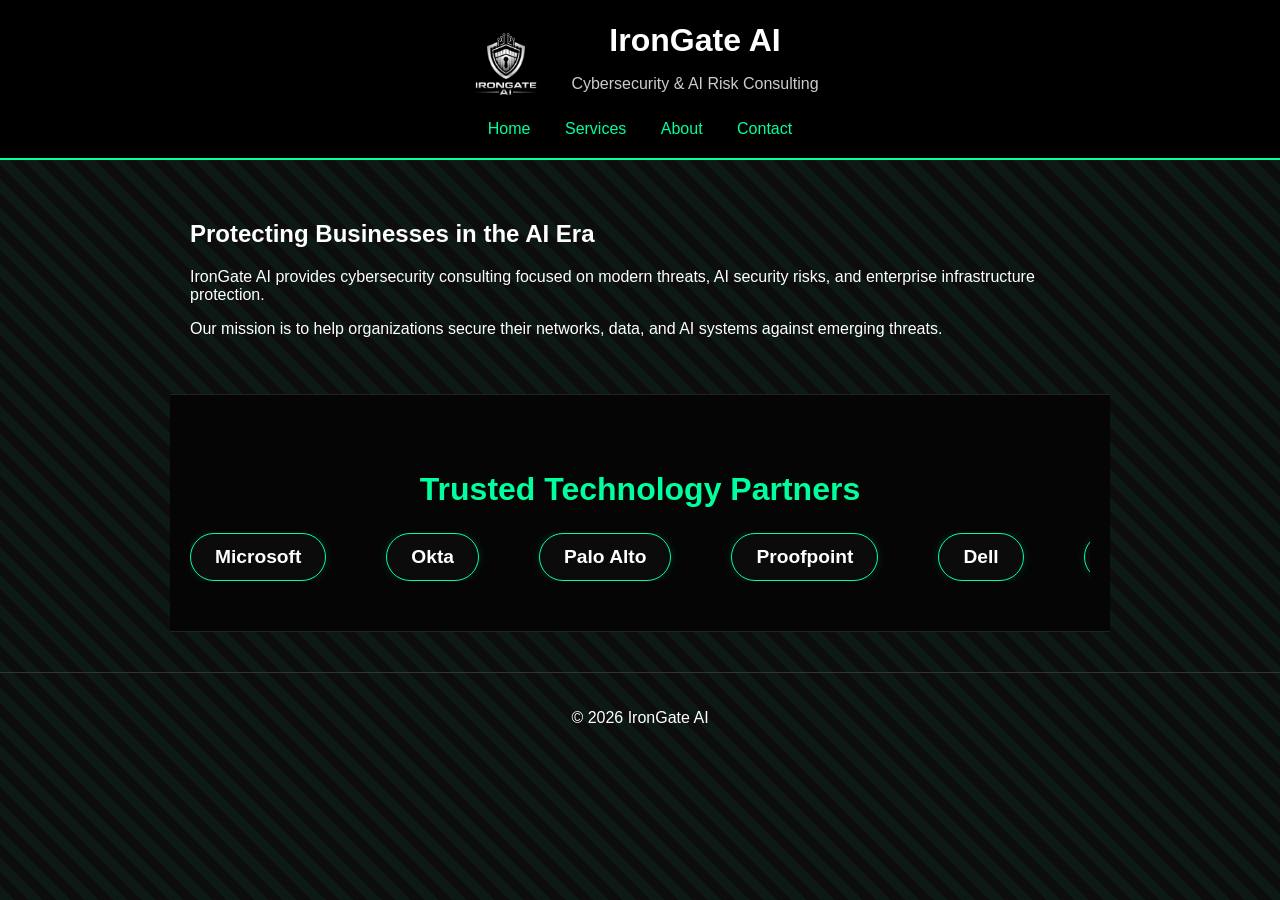
==== index.html @ 268b9826 "Adding partner section" ====
<!DOCTYPE html>
<html>
<head>
<title>IronGate AI | Cybersecurity Consulting</title>
<link rel="stylesheet" href="style.css">
</head>

<body>

<header>

<div class="brand">

<img src="images/logo.png" alt="IronGate AI Logo" class="logo">

<div class="brand-text">
<h1>IronGate AI</h1>
<p>Cybersecurity & AI Risk Consulting</p>
</div>

</div>

<nav>
<a href="index.html">Home</a>
<a href="services.html">Services</a>
<a href="about.html">About</a>
<a href="contact.html">Contact</a>
</nav>

</header>

<section>

<h2>Protecting Businesses in the AI Era</h2>

<p>
IronGate AI provides cybersecurity consulting focused on modern threats,
AI security risks, and enterprise infrastructure protection.
</p>

<p>
Our mission is to help organizations secure their networks,
data, and AI systems against emerging threats.
</p>

</section>

<section class="partners-section">
  <h2>Trusted Technology Partners</h2>

  <div class="partners-slider">
    <div class="partners-track">
      <span>Microsoft</span>
      <span>Okta</span>
      <span>Palo Alto</span>
      <span>Proofpoint</span>
      <span>Dell</span>
      <span>CrowdStrike</span>

      <!-- Duplicate for smooth infinite scroll -->
      <span>Microsoft</span>
      <span>Okta</span>
      <span>Palo Alto</span>
      <span>Proofpoint</span>
      <span>Dell</span>
      <span>CrowdStrike</span>
    </div>
  </div>
</section>

<footer>
<p>© 2026 IronGate AI</p>
</footer>

</body>
</html>
---- style.css ----
/* General styling */
body {
    font-family: 'Roboto', sans-serif;
    background-color: #0d0d0d;
    color: #ffffff;
    margin: 0;
    position: relative;
    overflow-x: hidden;
}

/* Subtle animated background */
body::before {
    content: "";
    position: fixed;
    top: 0;
    left: 0;
    width: 100%;
    height: 100%;
    background: repeating-linear-gradient(
        45deg,
        rgba(0, 255, 157, 0.05),
        rgba(0, 255, 157, 0.05) 10px,
        transparent 10px,
        transparent 20px
    );
    animation: moveBackground 30s linear infinite;
    z-index: -1;
}

@keyframes moveBackground {
    from {
        background-position: 0 0;
    }
    to {
        background-position: 100px 100px;
    }
}

/* Header and branding */
header {
    background: #000000;
    padding: 20px;
    text-align: center;
    border-bottom: 2px solid #00ff9d;
}

.brand {
    display: flex;
    align-items: center;
    justify-content: center;
    gap: 20px;
    margin-bottom: 10px;
}

.logo {
    width: 90px;
    height: auto;
}

.brand-text h1 {
    margin: 0;
}

.brand-text p {
    color: #cccccc;
}

/* Navigation styling with glow hover */
nav a {
    margin: 15px;
    color: #00ff9d;
    text-decoration: none;
    position: relative;
    transition: color 0.3s ease;
}

nav a:hover {
    color: #ffffff;
    text-shadow: 0 0 8px #00ff9d;
}

/* Section styling */
section {
    padding: 40px;
    max-width: 900px;
    margin: auto;
}

/* Service card styling */
.service-card {
    background-color: #1a1a1a;
    border: 1px solid #00ff9d;
    padding: 20px;
    margin: 20px 0;
    border-radius: 8px;
    transition: transform 0.3s ease, box-shadow 0.3s ease;
}

.service-card:hover {
    transform: translateY(-5px);
    box-shadow: 0 0 15px rgba(0, 255, 157, 0.4);
}

.partners-section {
  text-align: center;
  padding: 50px 20px;
  background: #050505;
  border-top: 1px solid #222;
  border-bottom: 1px solid #222;
  overflow: hidden;
}

.partners-section h2 {
  color: #00ff9d;
  margin-bottom: 25px;
  font-size: 2rem;
}

.partners-slider {
  overflow: hidden;
  position: relative;
  width: 100%;
}

.partners-track {
  display: flex;
  width: max-content;
  gap: 60px;
  animation: scrollPartners 20s linear infinite;
}

.partners-track span {
  font-size: 1.2rem;
  font-weight: bold;
  color: white;
  white-space: nowrap;
  padding: 12px 24px;
  border: 1px solid #00ff9d;
  border-radius: 30px;
  background: #0b0b0b;
  box-shadow: 0 0 10px rgba(0, 255, 157, 0.15);
}

@keyframes scrollPartners {
  0% {
    transform: translateX(0);
  }
  100% {
    transform: translateX(-50%);
  }
}

/* Footer styling */
footer {
    text-align: center;
    padding: 20px;
    border-top: 1px solid #333;
    margin-top: 40px;
}
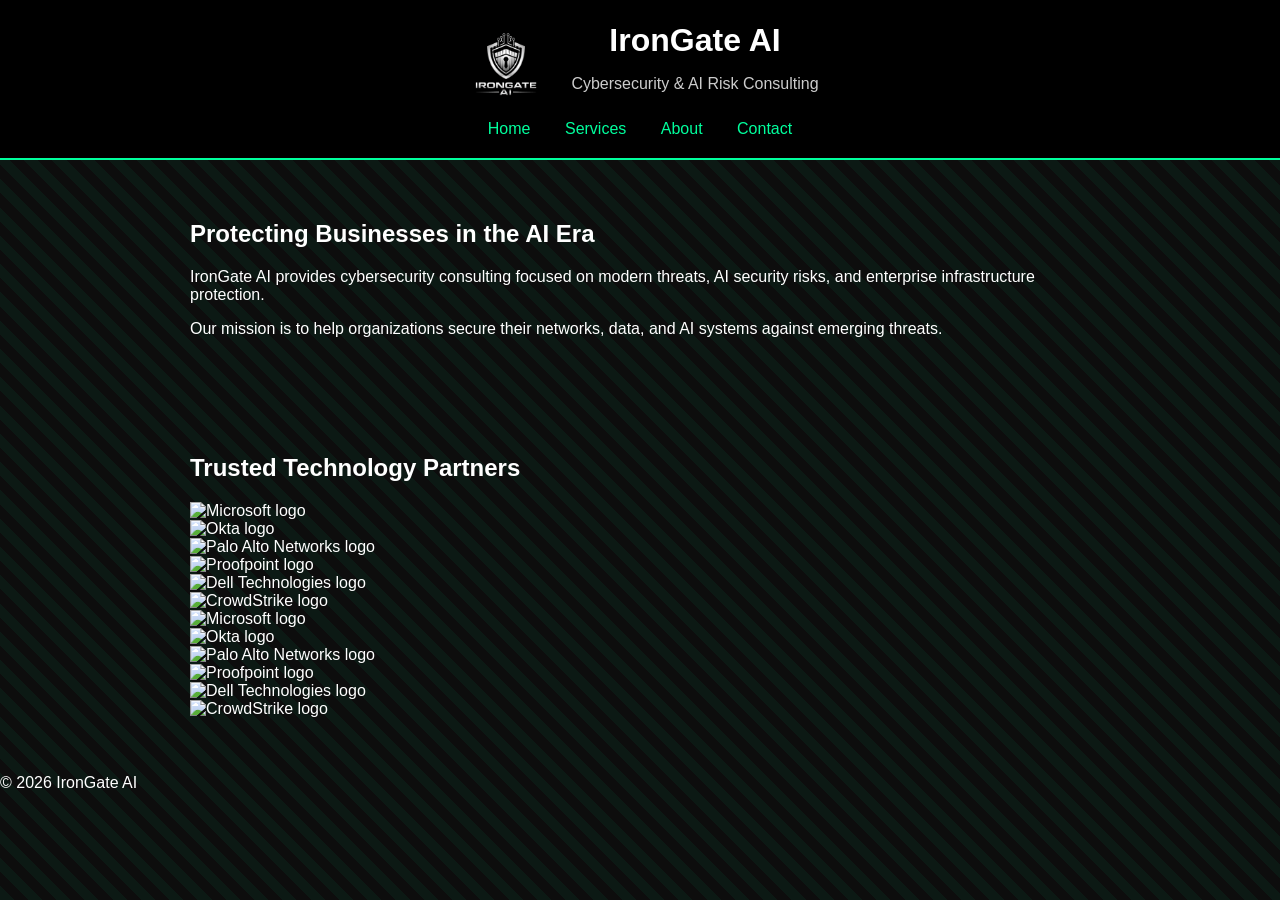
==== commit 396bcea9: "added images" ====
--- a/index.html
+++ b/index.html
@@ -50,20 +50,44 @@
 
   <div class="partners-slider">
     <div class="partners-track">
-      <span>Microsoft</span>
-      <span>Okta</span>
-      <span>Palo Alto</span>
-      <span>Proofpoint</span>
-      <span>Dell</span>
-      <span>CrowdStrike</span>
+      <div class="partner-logo">
+        <img src="images/partners/microsoft.png" alt="Microsoft logo">
+      </div>
+      <div class="partner-logo">
+        <img src="images/partners/okta.png" alt="Okta logo">
+      </div>
+      <div class="partner-logo">
+        <img src="images/partners/palo-alto-networks.png" alt="Palo Alto Networks logo">
+      </div>
+      <div class="partner-logo">
+        <img src="images/partners/proofpoint.png" alt="Proofpoint logo">
+      </div>
+      <div class="partner-logo">
+        <img src="images/partners/dell-technologies.png" alt="Dell Technologies logo">
+      </div>
+      <div class="partner-logo">
+        <img src="images/partners/crowdstrike.png" alt="CrowdStrike logo">
+      </div>
 
       <!-- Duplicate for smooth infinite scroll -->
-      <span>Microsoft</span>
-      <span>Okta</span>
-      <span>Palo Alto</span>
-      <span>Proofpoint</span>
-      <span>Dell</span>
-      <span>CrowdStrike</span>
+      <div class="partner-logo">
+        <img src="images/partners/microsoft.png" alt="Microsoft logo">
+      </div>
+      <div class="partner-logo">
+        <img src="images/partners/okta.png" alt="Okta logo">
+      </div>
+      <div class="partner-logo">
+        <img src="images/partners/palo-alto-networks.png" alt="Palo Alto Networks logo">
+      </div>
+      <div class="partner-logo">
+        <img src="images/partners/proofpoint.png" alt="Proofpoint logo">
+      </div>
+      <div class="partner-logo">
+        <img src="images/partners/dell-technologies.png" alt="Dell Technologies logo">
+      </div>
+      <div class="partner-logo">
+        <img src="images/partners/crowdstrike.png" alt="CrowdStrike logo">
+      </div>
     </div>
   </div>
 </section>
--- a/style.css
+++ b/style.css
@@ -99,8 +99,6 @@
 .service-card:hover {
     transform: translateY(-5px);
     box-shadow: 0 0 15px rgba(0, 255, 157, 0.4);
-}
-
 .partners-section {
   text-align: center;
   padding: 50px 20px;
@@ -124,21 +122,44 @@
 
 .partners-track {
   display: flex;
+  align-items: center;
   width: max-content;
-  gap: 60px;
-  animation: scrollPartners 20s linear infinite;
+  gap: 40px;
+  animation: scrollPartners 25s linear infinite;
 }
 
-.partners-track span {
-  font-size: 1.2rem;
-  font-weight: bold;
-  color: white;
-  white-space: nowrap;
-  padding: 12px 24px;
+.partner-logo {
+  display: flex;
+  align-items: center;
+  justify-content: center;
+  min-width: 180px;
+  height: 90px;
+  padding: 15px 25px;
   border: 1px solid #00ff9d;
-  border-radius: 30px;
+  border-radius: 20px;
   background: #0b0b0b;
   box-shadow: 0 0 10px rgba(0, 255, 157, 0.15);
+}
+
+.partner-logo img {
+  max-height: 45px;
+  max-width: 140px;
+  width: auto;
+  height: auto;
+  object-fit: contain;
+  filter: brightness(0) invert(1);
+}
+
+.partner-logo img[alt*="Microsoft"] {
+  filter: none;
+}
+
+.partner-logo img[alt*="Dell"] {
+  filter: none;
+}
+
+.partner-logo img[alt*="Okta"] {
+  filter: none;
 }
 
 @keyframes scrollPartners {
@@ -150,6 +171,10 @@
   }
 }
 
+.partners-track:hover {
+  animation-play-state: paused;
+}
+
 /* Footer styling */
 footer {
     text-align: center;
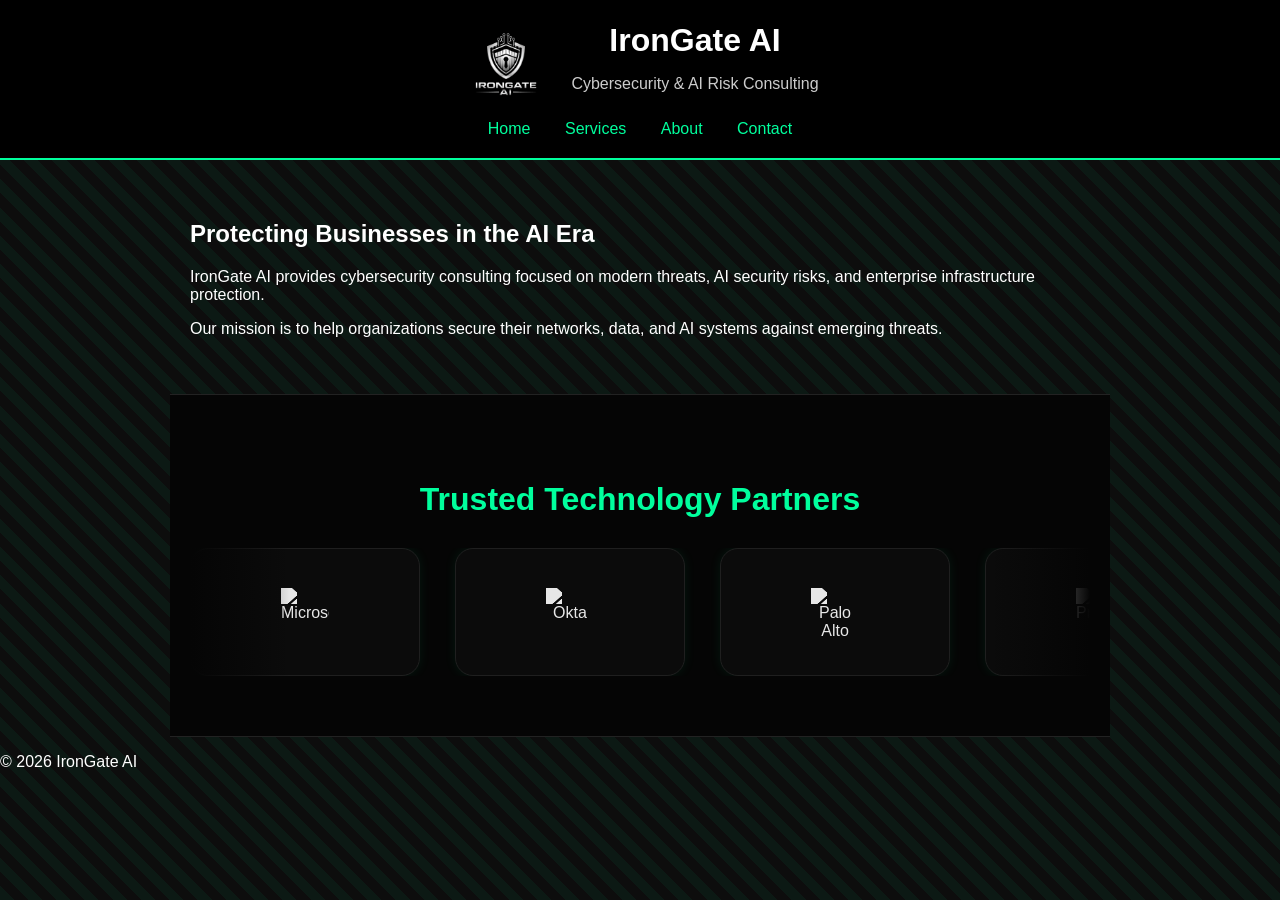
==== commit a873c0b2: "update" ====
--- a/index.html
+++ b/index.html
@@ -48,45 +48,45 @@
 <section class="partners-section">
   <h2>Trusted Technology Partners</h2>
 
-  <div class="partners-slider">
+   <div class="partners-slider">
     <div class="partners-track">
       <div class="partner-logo">
-        <img src="images/partners/microsoft.png" alt="Microsoft logo">
+        <img src="https://cdn.jsdelivr.net/npm/simple-icons@v16/icons/microsoft.svg" alt="Microsoft">
       </div>
       <div class="partner-logo">
-        <img src="images/partners/okta.png" alt="Okta logo">
+        <img src="https://cdn.jsdelivr.net/npm/simple-icons@v16/icons/okta.svg" alt="Okta">
       </div>
       <div class="partner-logo">
-        <img src="images/partners/palo-alto-networks.png" alt="Palo Alto Networks logo">
+        <img src="https://cdn.jsdelivr.net/npm/simple-icons@v16/icons/paloaltonetworks.svg" alt="Palo Alto Networks">
       </div>
       <div class="partner-logo">
-        <img src="images/partners/proofpoint.png" alt="Proofpoint logo">
+        <img src="https://cdn.jsdelivr.net/npm/simple-icons@v16/icons/proofpoint.svg" alt="Proofpoint">
       </div>
       <div class="partner-logo">
-        <img src="images/partners/dell-technologies.png" alt="Dell Technologies logo">
+        <img src="https://cdn.jsdelivr.net/npm/simple-icons@v16/icons/dell.svg" alt="Dell">
       </div>
       <div class="partner-logo">
-        <img src="images/partners/crowdstrike.png" alt="CrowdStrike logo">
+        <img src="https://cdn.jsdelivr.net/npm/simple-icons@v16/icons/crowdstrike.svg" alt="CrowdStrike">
       </div>
 
-      <!-- Duplicate for smooth infinite scroll -->
+      <!-- duplicate set for smooth infinite scroll -->
       <div class="partner-logo">
-        <img src="images/partners/microsoft.png" alt="Microsoft logo">
+        <img src="https://cdn.jsdelivr.net/npm/simple-icons@v16/icons/microsoft.svg" alt="Microsoft">
       </div>
       <div class="partner-logo">
-        <img src="images/partners/okta.png" alt="Okta logo">
+        <img src="https://cdn.jsdelivr.net/npm/simple-icons@v16/icons/okta.svg" alt="Okta">
       </div>
       <div class="partner-logo">
-        <img src="images/partners/palo-alto-networks.png" alt="Palo Alto Networks logo">
+        <img src="https://cdn.jsdelivr.net/npm/simple-icons@v16/icons/paloaltonetworks.svg" alt="Palo Alto Networks">
       </div>
       <div class="partner-logo">
-        <img src="images/partners/proofpoint.png" alt="Proofpoint logo">
+        <img src="https://cdn.jsdelivr.net/npm/simple-icons@v16/icons/proofpoint.svg" alt="Proofpoint">
       </div>
       <div class="partner-logo">
-        <img src="images/partners/dell-technologies.png" alt="Dell Technologies logo">
+        <img src="https://cdn.jsdelivr.net/npm/simple-icons@v16/icons/dell.svg" alt="Dell">
       </div>
       <div class="partner-logo">
-        <img src="images/partners/crowdstrike.png" alt="CrowdStrike logo">
+        <img src="https://cdn.jsdelivr.net/npm/simple-icons@v16/icons/crowdstrike.svg" alt="CrowdStrike">
       </div>
     </div>
   </div>
--- a/style.css
+++ b/style.css
@@ -99,9 +99,10 @@
 .service-card:hover {
     transform: translateY(-5px);
     box-shadow: 0 0 15px rgba(0, 255, 157, 0.4);
+}
 .partners-section {
   text-align: center;
-  padding: 50px 20px;
+  padding: 60px 20px;
   background: #050505;
   border-top: 1px solid #222;
   border-bottom: 1px solid #222;
@@ -110,56 +111,74 @@
 
 .partners-section h2 {
   color: #00ff9d;
-  margin-bottom: 25px;
+  margin-bottom: 30px;
   font-size: 2rem;
 }
 
 .partners-slider {
+  position: relative;
   overflow: hidden;
-  position: relative;
   width: 100%;
+}
+
+.partners-slider::before,
+.partners-slider::after {
+  content: "";
+  position: absolute;
+  top: 0;
+  width: 100px;
+  height: 100%;
+  z-index: 2;
+  pointer-events: none;
+}
+
+.partners-slider::before {
+  left: 0;
+  background: linear-gradient(to right, #050505, transparent);
+}
+
+.partners-slider::after {
+  right: 0;
+  background: linear-gradient(to left, #050505, transparent);
 }
 
 .partners-track {
   display: flex;
   align-items: center;
+  gap: 35px;
   width: max-content;
-  gap: 40px;
-  animation: scrollPartners 25s linear infinite;
+  animation: scrollPartners 28s linear infinite;
 }
 
 .partner-logo {
+  min-width: 180px;
+  height: 90px;
   display: flex;
   align-items: center;
   justify-content: center;
-  min-width: 180px;
-  height: 90px;
-  padding: 15px 25px;
-  border: 1px solid #00ff9d;
-  border-radius: 20px;
   background: #0b0b0b;
-  box-shadow: 0 0 10px rgba(0, 255, 157, 0.15);
+  border: 1px solid #1f1f1f;
+  border-radius: 18px;
+  padding: 18px 24px;
+  box-shadow: 0 0 12px rgba(0, 255, 157, 0.08);
+  transition: transform 0.2s ease, border-color 0.2s ease;
+}
+
+.partner-logo:hover {
+  transform: translateY(-3px);
+  border-color: #00ff9d;
 }
 
 .partner-logo img {
-  max-height: 45px;
-  max-width: 140px;
-  width: auto;
-  height: auto;
+  width: 48px;
+  height: 48px;
   object-fit: contain;
   filter: brightness(0) invert(1);
+  opacity: 0.9;
 }
 
-.partner-logo img[alt*="Microsoft"] {
-  filter: none;
-}
-
-.partner-logo img[alt*="Dell"] {
-  filter: none;
-}
-
-.partner-logo img[alt*="Okta"] {
-  filter: none;
+.partners-track:hover {
+  animation-play-state: paused;
 }
 
 @keyframes scrollPartners {
@@ -169,12 +188,6 @@
   100% {
     transform: translateX(-50%);
   }
-}
-
-.partners-track:hover {
-  animation-play-state: paused;
-}
-
 /* Footer styling */
 footer {
     text-align: center;
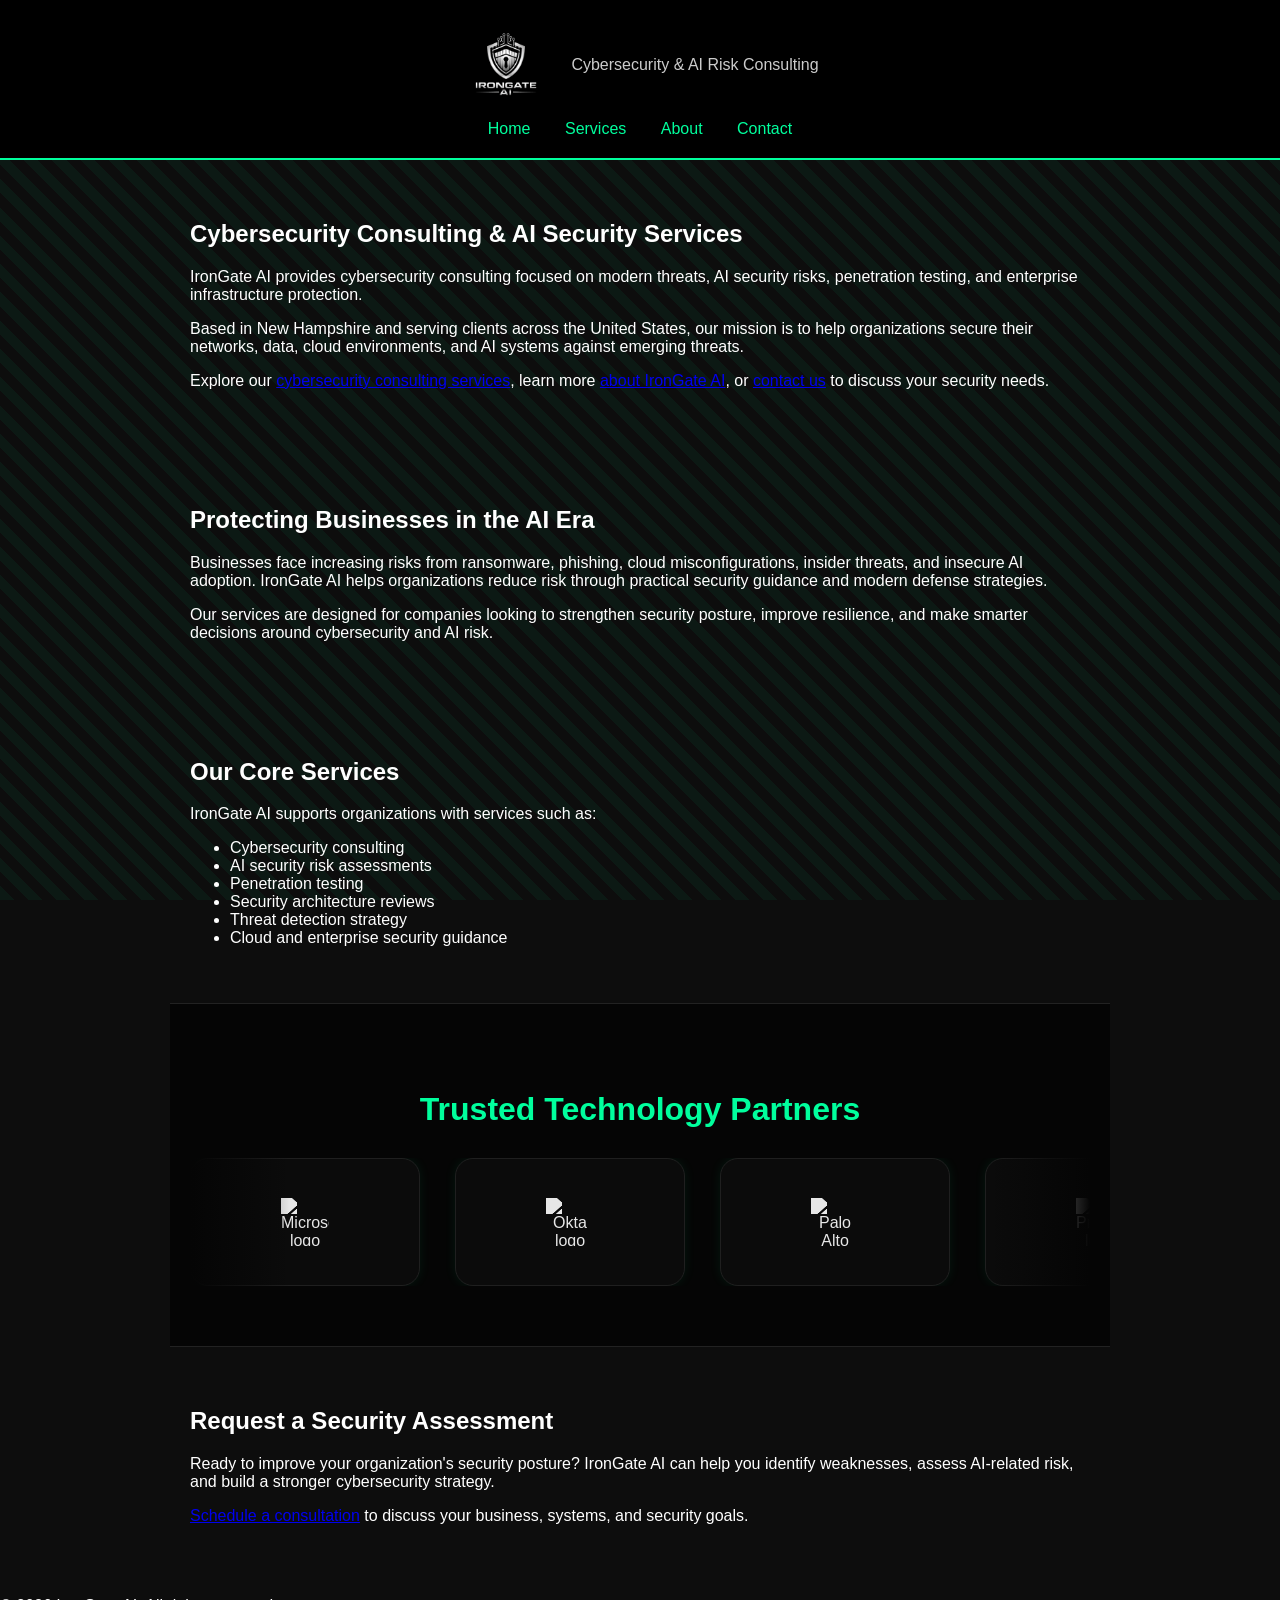
==== commit d2f7a916: "Completely changed the index page" ====
--- a/index.html
+++ b/index.html
@@ -1,100 +1,179 @@
 <!DOCTYPE html>
-<html>
+<html lang="en">
 <head>
-<title>IronGate AI | Cybersecurity Consulting</title>
-<link rel="stylesheet" href="style.css">
+  <title>IronGate AI | Cybersecurity Consulting & AI Security Services</title>
+
+  <meta charset="UTF-8">
+  <meta name="viewport" content="width=device-width, initial-scale=1">
+
+  <meta name="description" content="IronGate AI provides cybersecurity consulting, AI security services, threat detection, penetration testing, and enterprise security solutions in New Hampshire and across the United States.">
+  <meta name="keywords" content="cybersecurity consulting, AI security, penetration testing, threat detection, IT security consulting, cybersecurity New Hampshire, AI risk consulting">
+  <meta name="author" content="IronGate AI">
+  <meta name="robots" content="index, follow">
+
+  <meta property="og:title" content="IronGate AI | Cybersecurity Consulting & AI Security Services">
+  <meta property="og:description" content="IronGate AI helps businesses strengthen cybersecurity, reduce AI risk, and protect enterprise infrastructure.">
+  <meta property="og:type" content="website">
+  <meta property="og:url" content="https://irongateai.org">
+  <meta property="og:image" content="https://irongateai.org/images/logo.png">
+
+  <link rel="icon" href="images/logo.png">
+  <link rel="stylesheet" href="style.css">
+
+  <script type="application/ld+json">
+  {
+    "@context": "https://schema.org",
+    "@type": "ProfessionalService",
+    "name": "IronGate AI",
+    "url": "https://irongateai.org",
+    "logo": "https://irongateai.org/images/logo.png",
+    "description": "IronGate AI provides cybersecurity consulting and AI risk advisory services.",
+    "areaServed": "United States",
+    "serviceType": [
+      "Cybersecurity Consulting",
+      "AI Security Services",
+      "Penetration Testing",
+      "Security Architecture Review",
+      "Threat Detection"
+    ]
+  }
+  </script>
 </head>
 
 <body>
 
-<header>
+  <header>
+    <div class="brand">
+      <img src="images/logo.png" alt="IronGate AI Cybersecurity Consulting Logo" class="logo" loading="lazy">
 
-<div class="brand">
-
-<img src="images/logo.png" alt="IronGate AI Logo" class="logo">
-
-<div class="brand-text">
-<h1>IronGate AI</h1>
-<p>Cybersecurity & AI Risk Consulting</p>
-</div>
-
-</div>
-
-<nav>
-<a href="index.html">Home</a>
-<a href="services.html">Services</a>
-<a href="about.html">About</a>
-<a href="contact.html">Contact</a>
-</nav>
-
-</header>
-
-<section>
-
-<h2>Protecting Businesses in the AI Era</h2>
-
-<p>
-IronGate AI provides cybersecurity consulting focused on modern threats,
-AI security risks, and enterprise infrastructure protection.
-</p>
-
-<p>
-Our mission is to help organizations secure their networks,
-data, and AI systems against emerging threats.
-</p>
-
-</section>
-
-<section class="partners-section">
-  <h2>Trusted Technology Partners</h2>
-
-   <div class="partners-slider">
-    <div class="partners-track">
-      <div class="partner-logo">
-        <img src="https://cdn.jsdelivr.net/npm/simple-icons@v16/icons/microsoft.svg" alt="Microsoft">
-      </div>
-      <div class="partner-logo">
-        <img src="https://cdn.jsdelivr.net/npm/simple-icons@v16/icons/okta.svg" alt="Okta">
-      </div>
-      <div class="partner-logo">
-        <img src="https://cdn.jsdelivr.net/npm/simple-icons@v16/icons/paloaltonetworks.svg" alt="Palo Alto Networks">
-      </div>
-      <div class="partner-logo">
-        <img src="https://cdn.jsdelivr.net/npm/simple-icons@v16/icons/proofpoint.svg" alt="Proofpoint">
-      </div>
-      <div class="partner-logo">
-        <img src="https://cdn.jsdelivr.net/npm/simple-icons@v16/icons/dell.svg" alt="Dell">
-      </div>
-      <div class="partner-logo">
-        <img src="https://cdn.jsdelivr.net/npm/simple-icons@v16/icons/crowdstrike.svg" alt="CrowdStrike">
-      </div>
-
-      <!-- duplicate set for smooth infinite scroll -->
-      <div class="partner-logo">
-        <img src="https://cdn.jsdelivr.net/npm/simple-icons@v16/icons/microsoft.svg" alt="Microsoft">
-      </div>
-      <div class="partner-logo">
-        <img src="https://cdn.jsdelivr.net/npm/simple-icons@v16/icons/okta.svg" alt="Okta">
-      </div>
-      <div class="partner-logo">
-        <img src="https://cdn.jsdelivr.net/npm/simple-icons@v16/icons/paloaltonetworks.svg" alt="Palo Alto Networks">
-      </div>
-      <div class="partner-logo">
-        <img src="https://cdn.jsdelivr.net/npm/simple-icons@v16/icons/proofpoint.svg" alt="Proofpoint">
-      </div>
-      <div class="partner-logo">
-        <img src="https://cdn.jsdelivr.net/npm/simple-icons@v16/icons/dell.svg" alt="Dell">
-      </div>
-      <div class="partner-logo">
-        <img src="https://cdn.jsdelivr.net/npm/simple-icons@v16/icons/crowdstrike.svg" alt="CrowdStrike">
+      <div class="brand-text">
+        <p>Cybersecurity & AI Risk Consulting</p>
       </div>
     </div>
-  </div>
-</section>
 
-<footer>
-<p>© 2026 IronGate AI</p>
-</footer>
+    <nav>
+      <a href="index.html">Home</a>
+      <a href="services.html">Services</a>
+      <a href="about.html">About</a>
+      <a href="contact.html">Contact</a>
+    </nav>
+  </header>
+
+  <main>
+    <section>
+      <h1>Cybersecurity Consulting & AI Security Services</h1>
+
+      <p>
+        IronGate AI provides cybersecurity consulting focused on modern threats,
+        AI security risks, penetration testing, and enterprise infrastructure protection.
+      </p>
+
+      <p>
+        Based in New Hampshire and serving clients across the United States,
+        our mission is to help organizations secure their networks, data,
+        cloud environments, and AI systems against emerging threats.
+      </p>
+
+      <p>
+        Explore our <a href="services.html">cybersecurity consulting services</a>,
+        learn more <a href="about.html">about IronGate AI</a>,
+        or <a href="contact.html">contact us</a> to discuss your security needs.
+      </p>
+    </section>
+
+    <section>
+      <h2>Protecting Businesses in the AI Era</h2>
+
+      <p>
+        Businesses face increasing risks from ransomware, phishing, cloud misconfigurations,
+        insider threats, and insecure AI adoption. IronGate AI helps organizations reduce
+        risk through practical security guidance and modern defense strategies.
+      </p>
+
+      <p>
+        Our services are designed for companies looking to strengthen security posture,
+        improve resilience, and make smarter decisions around cybersecurity and AI risk.
+      </p>
+    </section>
+
+    <section>
+      <h2>Our Core Services</h2>
+
+      <p>IronGate AI supports organizations with services such as:</p>
+
+      <ul>
+        <li>Cybersecurity consulting</li>
+        <li>AI security risk assessments</li>
+        <li>Penetration testing</li>
+        <li>Security architecture reviews</li>
+        <li>Threat detection strategy</li>
+        <li>Cloud and enterprise security guidance</li>
+      </ul>
+    </section>
+
+    <section class="partners-section">
+      <h2>Trusted Technology Partners</h2>
+
+      <div class="partners-slider">
+        <div class="partners-track">
+          <div class="partner-logo">
+            <img src="https://cdn.jsdelivr.net/npm/simple-icons@v16/icons/microsoft.svg" alt="Microsoft logo" loading="lazy">
+          </div>
+          <div class="partner-logo">
+            <img src="https://cdn.jsdelivr.net/npm/simple-icons@v16/icons/okta.svg" alt="Okta logo" loading="lazy">
+          </div>
+          <div class="partner-logo">
+            <img src="https://cdn.jsdelivr.net/npm/simple-icons@v16/icons/paloaltonetworks.svg" alt="Palo Alto Networks logo" loading="lazy">
+          </div>
+          <div class="partner-logo">
+            <img src="https://cdn.jsdelivr.net/npm/simple-icons@v16/icons/proofpoint.svg" alt="Proofpoint logo" loading="lazy">
+          </div>
+          <div class="partner-logo">
+            <img src="https://cdn.jsdelivr.net/npm/simple-icons@v16/icons/dell.svg" alt="Dell logo" loading="lazy">
+          </div>
+          <div class="partner-logo">
+            <img src="https://cdn.jsdelivr.net/npm/simple-icons@v16/icons/crowdstrike.svg" alt="CrowdStrike logo" loading="lazy">
+          </div>
+
+          <div class="partner-logo">
+            <img src="https://cdn.jsdelivr.net/npm/simple-icons@v16/icons/microsoft.svg" alt="Microsoft logo" loading="lazy">
+          </div>
+          <div class="partner-logo">
+            <img src="https://cdn.jsdelivr.net/npm/simple-icons@v16/icons/okta.svg" alt="Okta logo" loading="lazy">
+          </div>
+          <div class="partner-logo">
+            <img src="https://cdn.jsdelivr.net/npm/simple-icons@v16/icons/paloaltonetworks.svg" alt="Palo Alto Networks logo" loading="lazy">
+          </div>
+          <div class="partner-logo">
+            <img src="https://cdn.jsdelivr.net/npm/simple-icons@v16/icons/proofpoint.svg" alt="Proofpoint logo" loading="lazy">
+          </div>
+          <div class="partner-logo">
+            <img src="https://cdn.jsdelivr.net/npm/simple-icons@v16/icons/dell.svg" alt="Dell logo" loading="lazy">
+          </div>
+          <div class="partner-logo">
+            <img src="https://cdn.jsdelivr.net/npm/simple-icons@v16/icons/crowdstrike.svg" alt="CrowdStrike logo" loading="lazy">
+          </div>
+        </div>
+      </div>
+    </section>
+
+    <section>
+      <h2>Request a Security Assessment</h2>
+
+      <p>
+        Ready to improve your organization's security posture? IronGate AI can help you
+        identify weaknesses, assess AI-related risk, and build a stronger cybersecurity strategy.
+      </p>
+
+      <p>
+        <a href="contact.html">Schedule a consultation</a> to discuss your business, systems, and security goals.
+      </p>
+    </section>
+  </main>
+
+  <footer>
+    <p>© 2026 IronGate AI. All rights reserved.</p>
+  </footer>
 
 </body>
 </html>
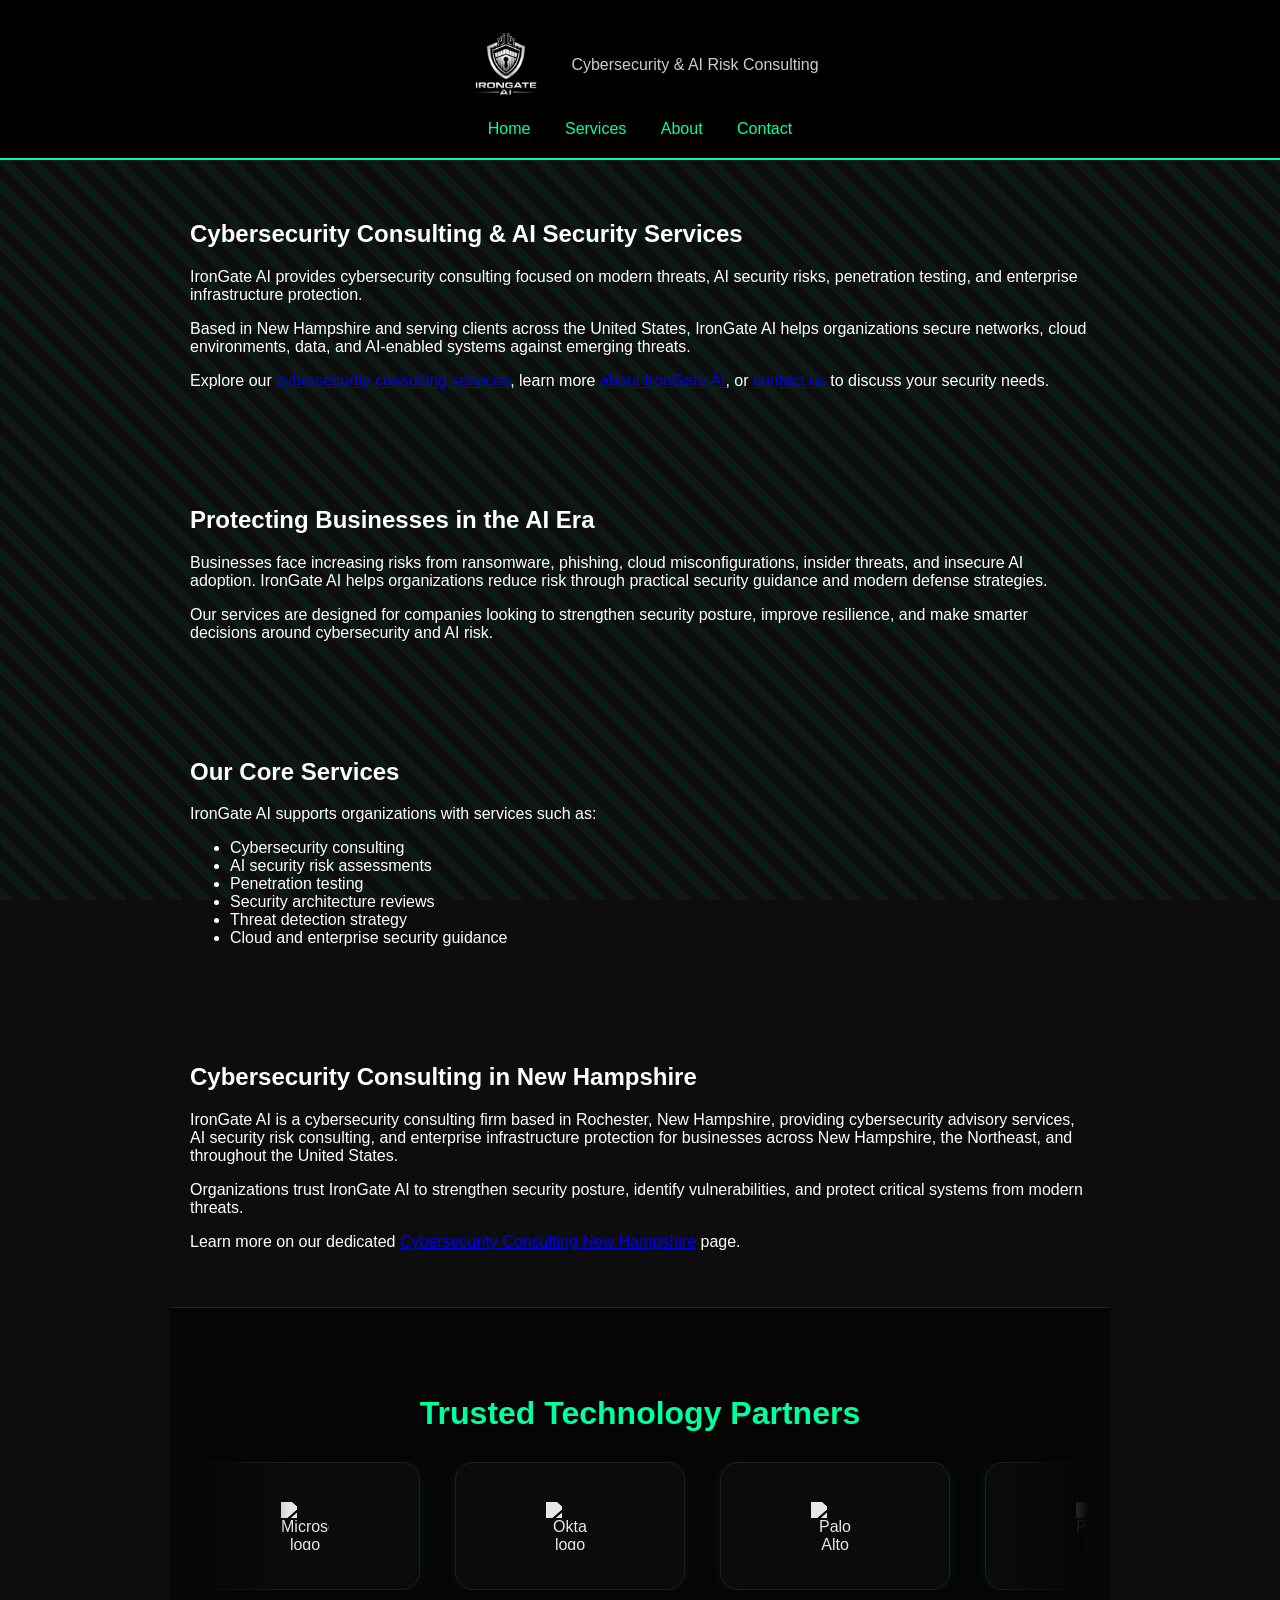
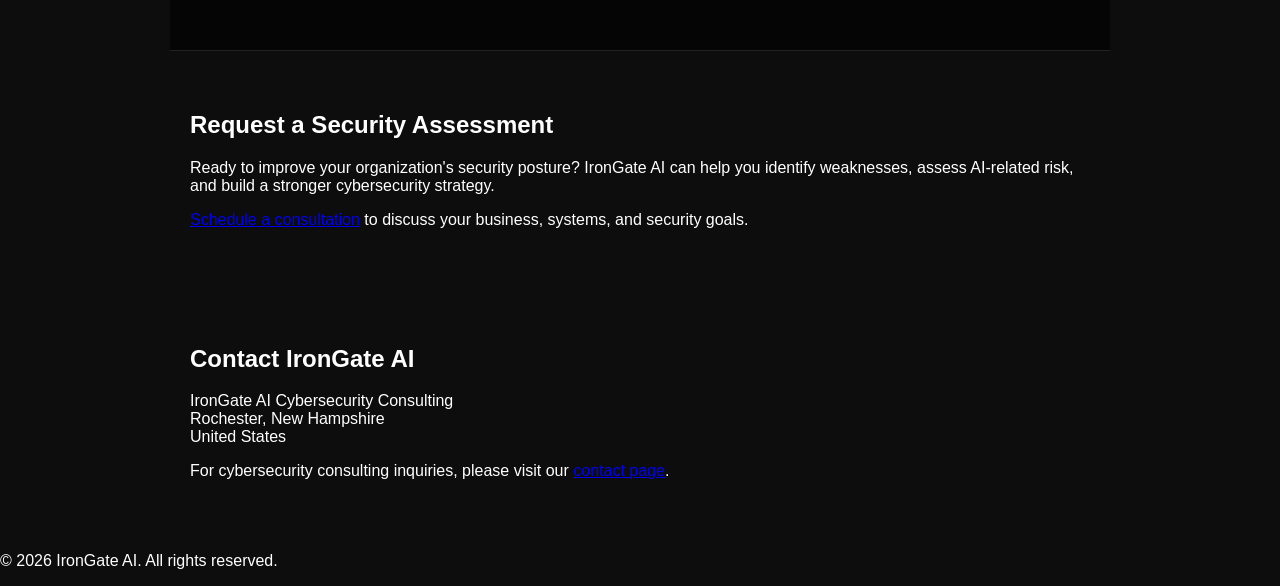
==== commit 202bd536: "update" ====
--- a/index.html
+++ b/index.html
@@ -7,7 +7,7 @@
   <meta name="viewport" content="width=device-width, initial-scale=1">
 
   <meta name="description" content="IronGate AI provides cybersecurity consulting, AI security services, threat detection, penetration testing, and enterprise security solutions in New Hampshire and across the United States.">
-  <meta name="keywords" content="cybersecurity consulting, AI security, penetration testing, threat detection, IT security consulting, cybersecurity New Hampshire, AI risk consulting">
+  <meta name="keywords" content="cybersecurity consulting, AI security, penetration testing, threat detection, IT security consulting, cybersecurity New Hampshire, AI risk consulting, cybersecurity consulting New Hampshire">
   <meta name="author" content="IronGate AI">
   <meta name="robots" content="index, follow">
 
@@ -28,14 +28,24 @@
     "url": "https://irongateai.org",
     "logo": "https://irongateai.org/images/logo.png",
     "description": "IronGate AI provides cybersecurity consulting and AI risk advisory services.",
-    "areaServed": "United States",
+    "areaServed": [
+      "New Hampshire",
+      "Northeast United States",
+      "United States"
+    ],
     "serviceType": [
       "Cybersecurity Consulting",
       "AI Security Services",
       "Penetration Testing",
       "Security Architecture Review",
       "Threat Detection"
-    ]
+    ],
+    "address": {
+      "@type": "PostalAddress",
+      "addressLocality": "Rochester",
+      "addressRegion": "NH",
+      "addressCountry": "US"
+    }
   }
   </script>
 </head>
@@ -70,8 +80,8 @@
 
       <p>
         Based in New Hampshire and serving clients across the United States,
-        our mission is to help organizations secure their networks, data,
-        cloud environments, and AI systems against emerging threats.
+        IronGate AI helps organizations secure networks, cloud environments,
+        data, and AI-enabled systems against emerging threats.
       </p>
 
       <p>
@@ -111,6 +121,27 @@
       </ul>
     </section>
 
+    <section>
+      <h2>Cybersecurity Consulting in New Hampshire</h2>
+
+      <p>
+        IronGate AI is a cybersecurity consulting firm based in Rochester, New Hampshire,
+        providing cybersecurity advisory services, AI security risk consulting,
+        and enterprise infrastructure protection for businesses across New Hampshire,
+        the Northeast, and throughout the United States.
+      </p>
+
+      <p>
+        Organizations trust IronGate AI to strengthen security posture,
+        identify vulnerabilities, and protect critical systems from modern threats.
+      </p>
+
+      <p>
+        Learn more on our dedicated
+        <a href="cybersecurity-consulting-new-hampshire.html">Cybersecurity Consulting New Hampshire</a> page.
+      </p>
+    </section>
+
     <section class="partners-section">
       <h2>Trusted Technology Partners</h2>
 
@@ -167,6 +198,21 @@
 
       <p>
         <a href="contact.html">Schedule a consultation</a> to discuss your business, systems, and security goals.
+      </p>
+    </section>
+
+    <section>
+      <h2>Contact IronGate AI</h2>
+
+      <p>
+        IronGate AI Cybersecurity Consulting<br>
+        Rochester, New Hampshire<br>
+        United States
+      </p>
+
+      <p>
+        For cybersecurity consulting inquiries, please visit our
+        <a href="contact.html">contact page</a>.
       </p>
     </section>
   </main>
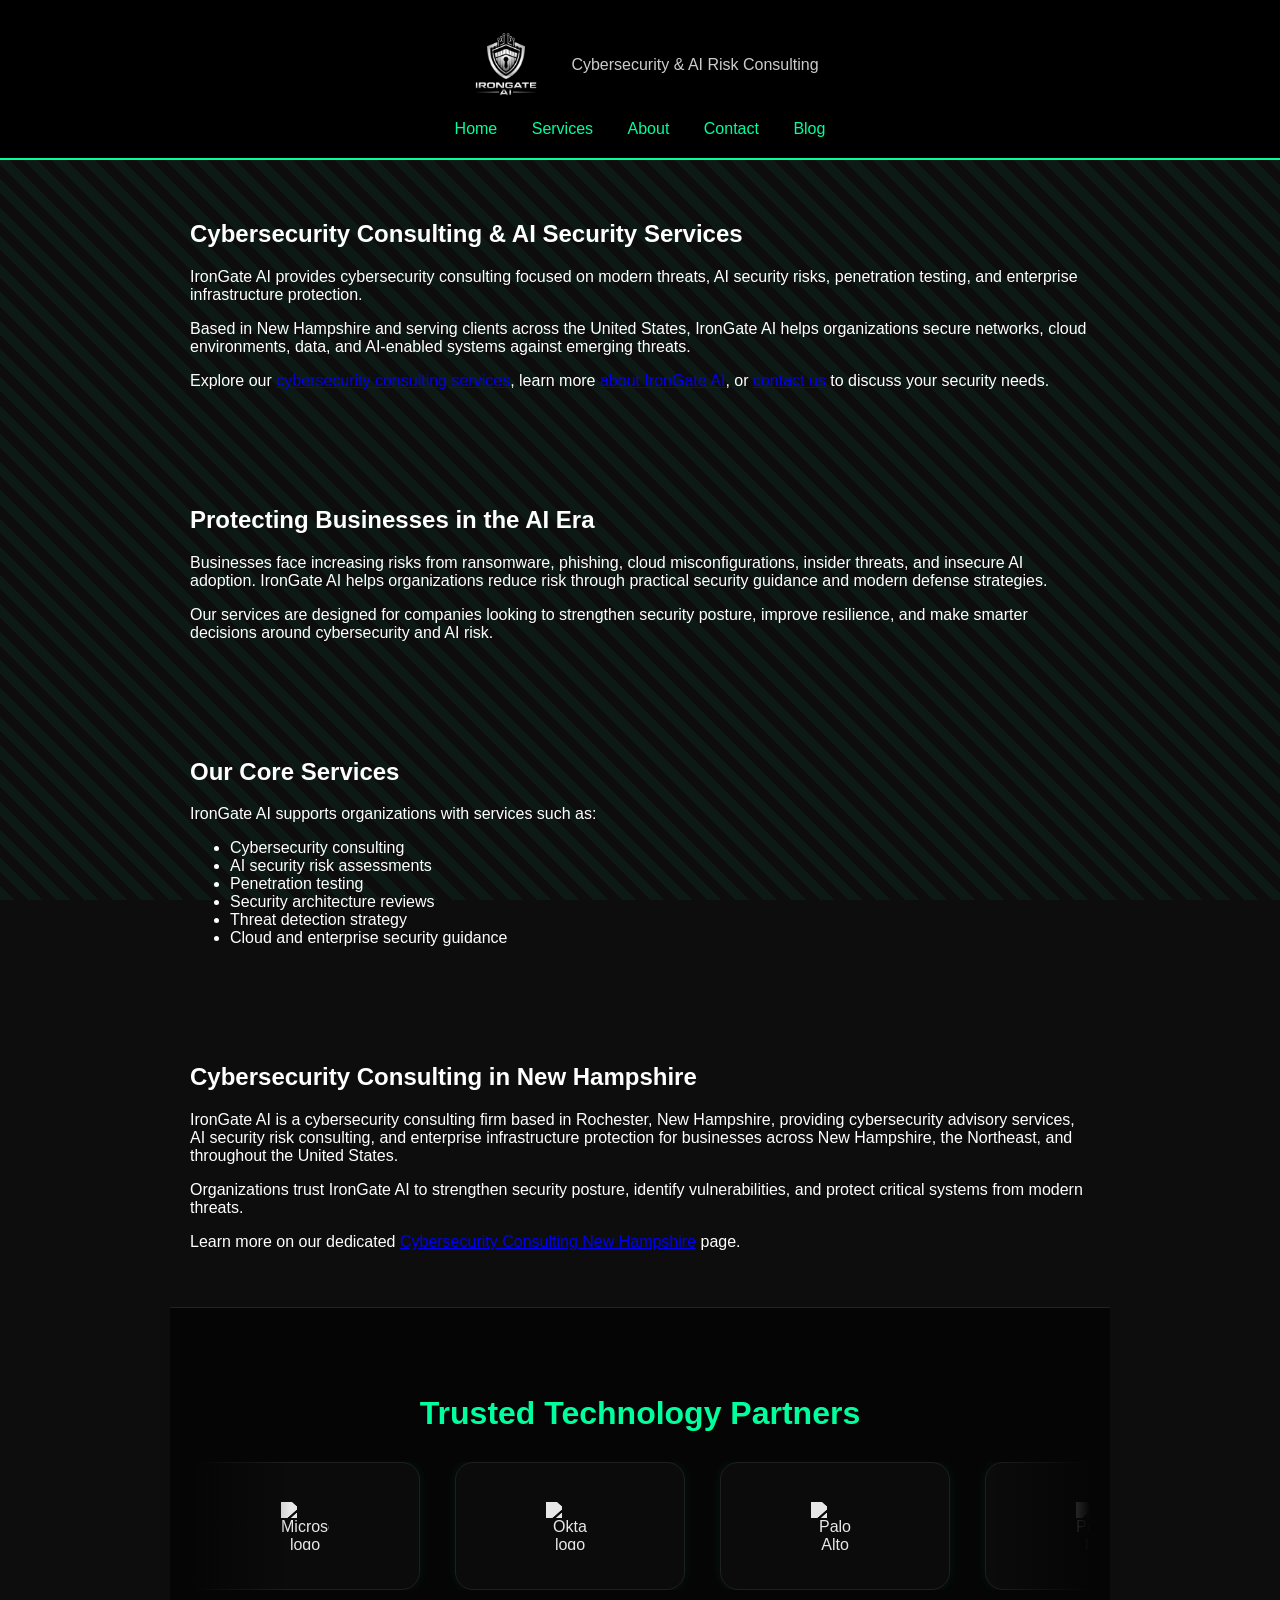
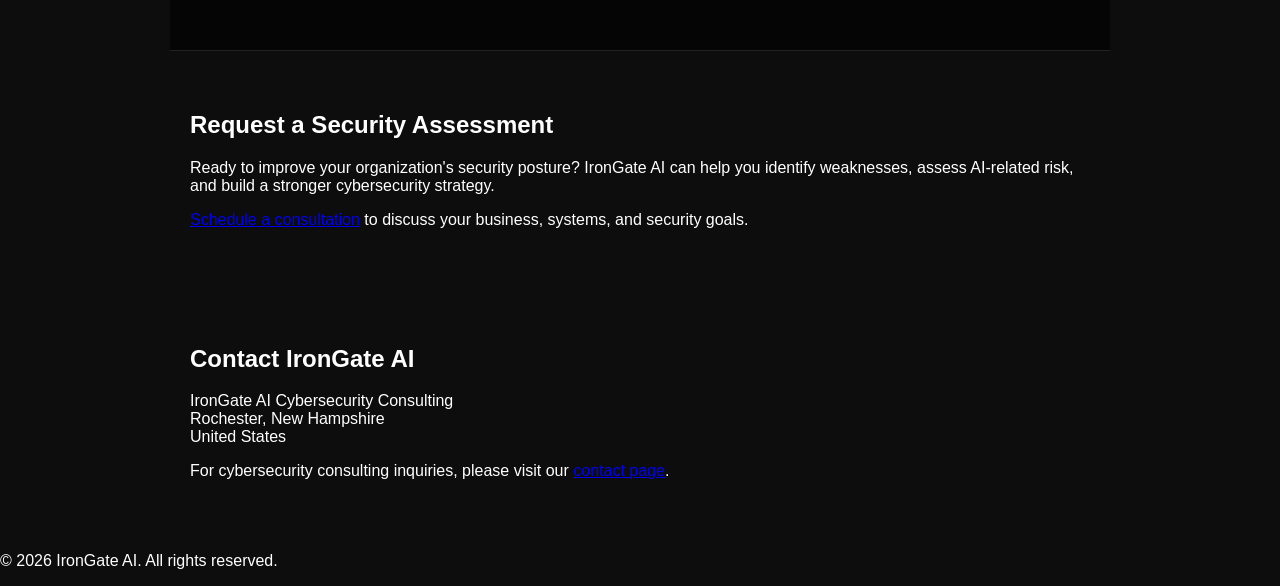
==== commit d9b93fc2: "update" ====
--- a/index.html
+++ b/index.html
@@ -66,6 +66,7 @@
       <a href="services.html">Services</a>
       <a href="about.html">About</a>
       <a href="contact.html">Contact</a>
+      <a href="blog/index.html">Blog</a>
     </nav>
   </header>
 
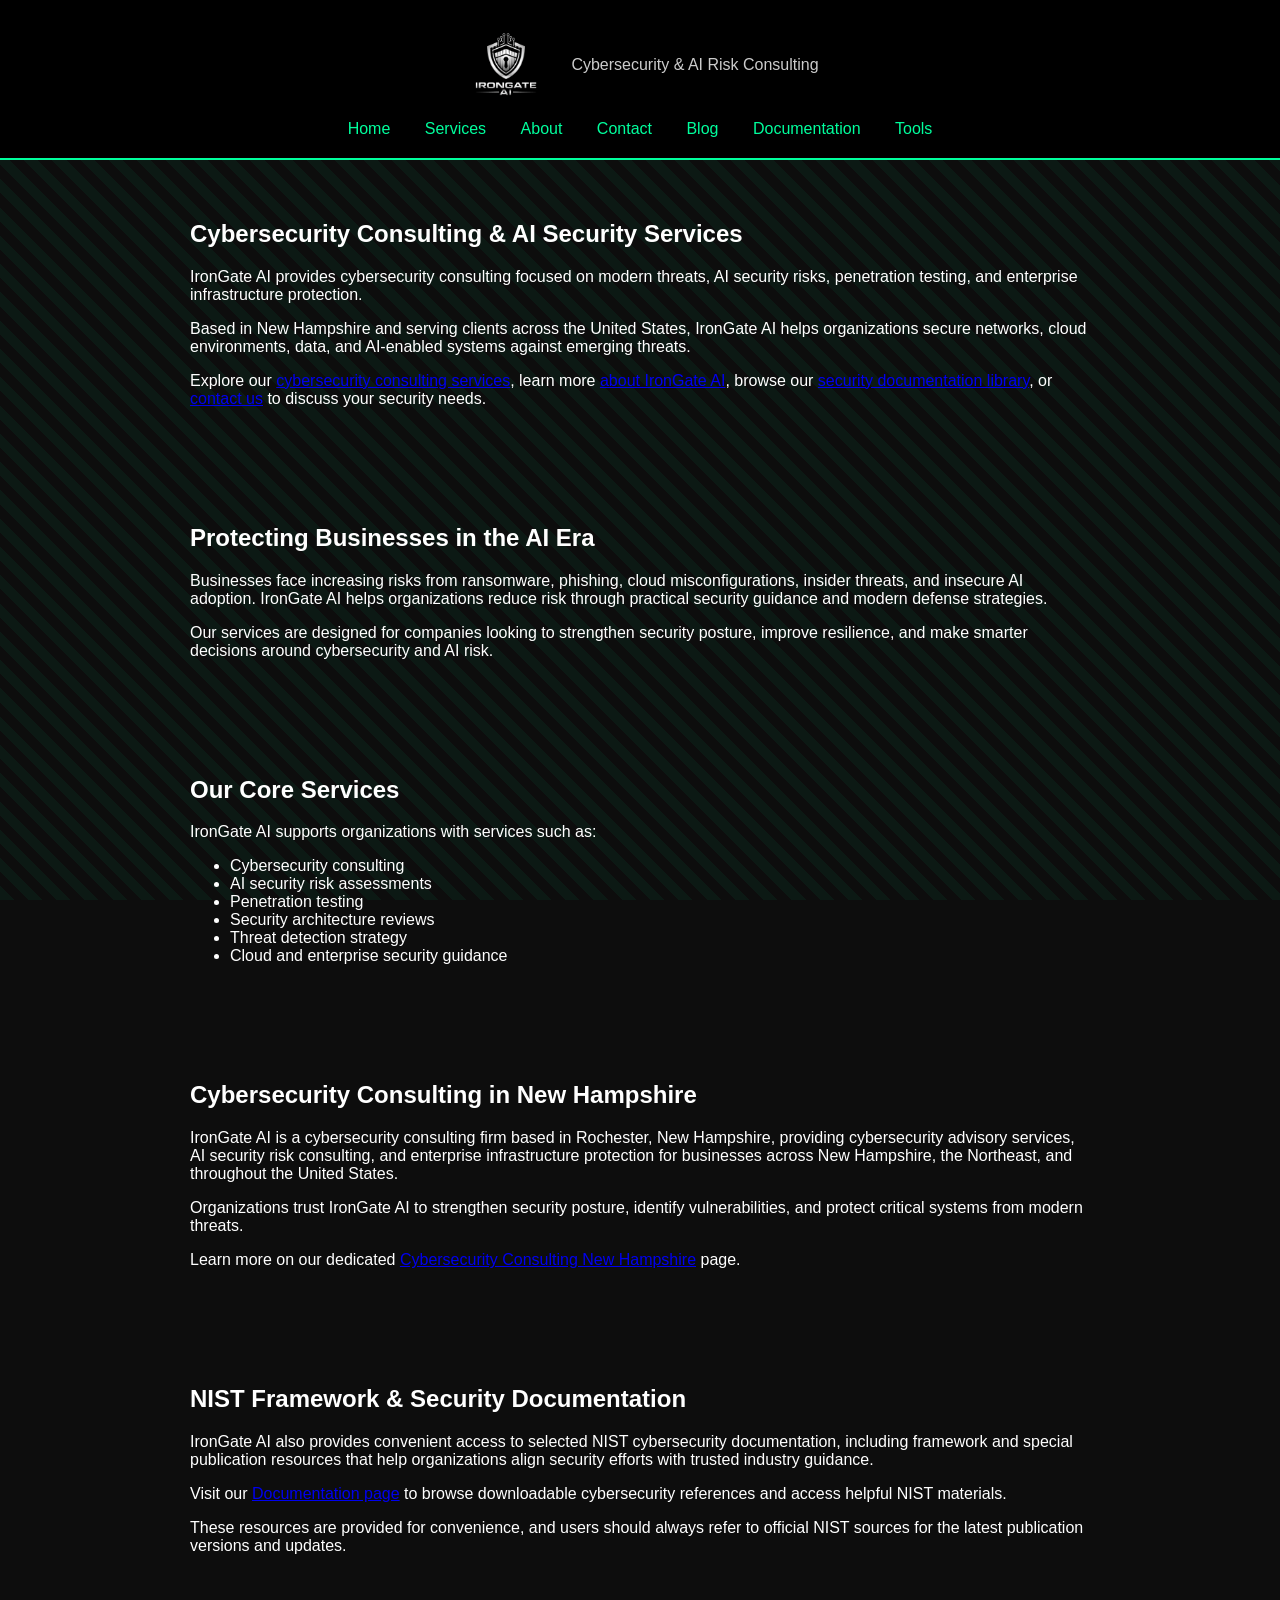
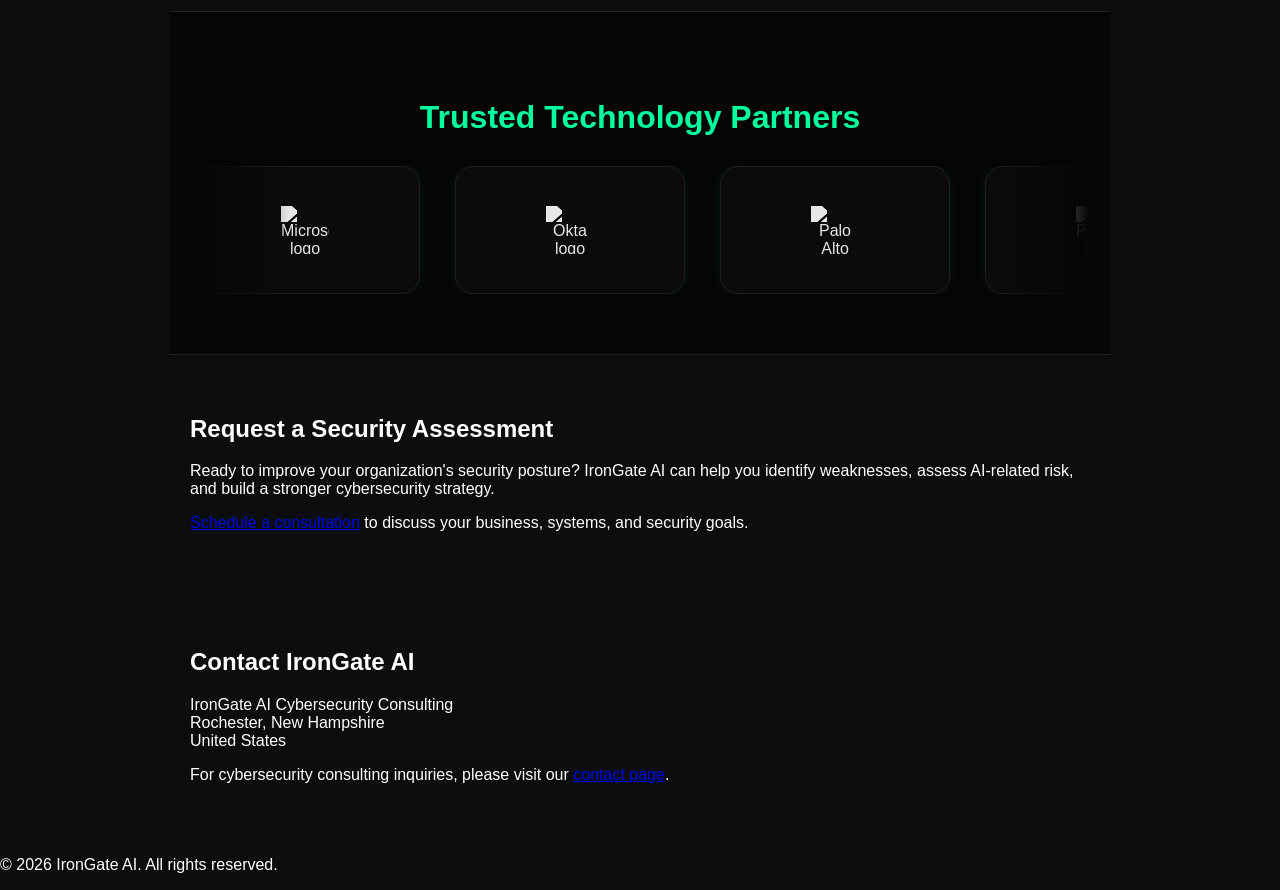
==== commit 4157fa45: "update" ====
--- a/index.html
+++ b/index.html
@@ -6,13 +6,13 @@
   <meta charset="UTF-8">
   <meta name="viewport" content="width=device-width, initial-scale=1">
 
-  <meta name="description" content="IronGate AI provides cybersecurity consulting, AI security services, threat detection, penetration testing, and enterprise security solutions in New Hampshire and across the United States.">
-  <meta name="keywords" content="cybersecurity consulting, AI security, penetration testing, threat detection, IT security consulting, cybersecurity New Hampshire, AI risk consulting, cybersecurity consulting New Hampshire">
+  <meta name="description" content="IronGate AI provides cybersecurity consulting, AI security services, threat detection, penetration testing, enterprise security solutions, and access to NIST cybersecurity documentation in New Hampshire and across the United States.">
+  <meta name="keywords" content="cybersecurity consulting, AI security, penetration testing, threat detection, IT security consulting, cybersecurity New Hampshire, AI risk consulting, cybersecurity consulting New Hampshire, NIST documentation, NIST cybersecurity framework">
   <meta name="author" content="IronGate AI">
   <meta name="robots" content="index, follow">
 
   <meta property="og:title" content="IronGate AI | Cybersecurity Consulting & AI Security Services">
-  <meta property="og:description" content="IronGate AI helps businesses strengthen cybersecurity, reduce AI risk, and protect enterprise infrastructure.">
+  <meta property="og:description" content="IronGate AI helps businesses strengthen cybersecurity, reduce AI risk, protect enterprise infrastructure, and access trusted NIST cybersecurity resources.">
   <meta property="og:type" content="website">
   <meta property="og:url" content="https://irongateai.org">
   <meta property="og:image" content="https://irongateai.org/images/logo.png">
@@ -67,6 +67,8 @@
       <a href="about.html">About</a>
       <a href="contact.html">Contact</a>
       <a href="blog/index.html">Blog</a>
+      <a href="documentation/index.html">Documentation</a>
+      <a href="tools.html">Tools</a>
     </nav>
   </header>
 
@@ -88,6 +90,7 @@
       <p>
         Explore our <a href="services.html">cybersecurity consulting services</a>,
         learn more <a href="about.html">about IronGate AI</a>,
+        browse our <a href="documentation/index.html">security documentation library</a>,
         or <a href="contact.html">contact us</a> to discuss your security needs.
       </p>
     </section>
@@ -143,6 +146,26 @@
       </p>
     </section>
 
+    <section>
+      <h2>NIST Framework & Security Documentation</h2>
+
+      <p>
+        IronGate AI also provides convenient access to selected NIST cybersecurity
+        documentation, including framework and special publication resources that help
+        organizations align security efforts with trusted industry guidance.
+      </p>
+
+      <p>
+        Visit our <a href="documentation/index.html">Documentation page</a> to browse
+        downloadable cybersecurity references and access helpful NIST materials.
+      </p>
+
+      <p>
+        These resources are provided for convenience, and users should always refer to
+        official NIST sources for the latest publication versions and updates.
+      </p>
+    </section>
+
     <section class="partners-section">
       <h2>Trusted Technology Partners</h2>
 
